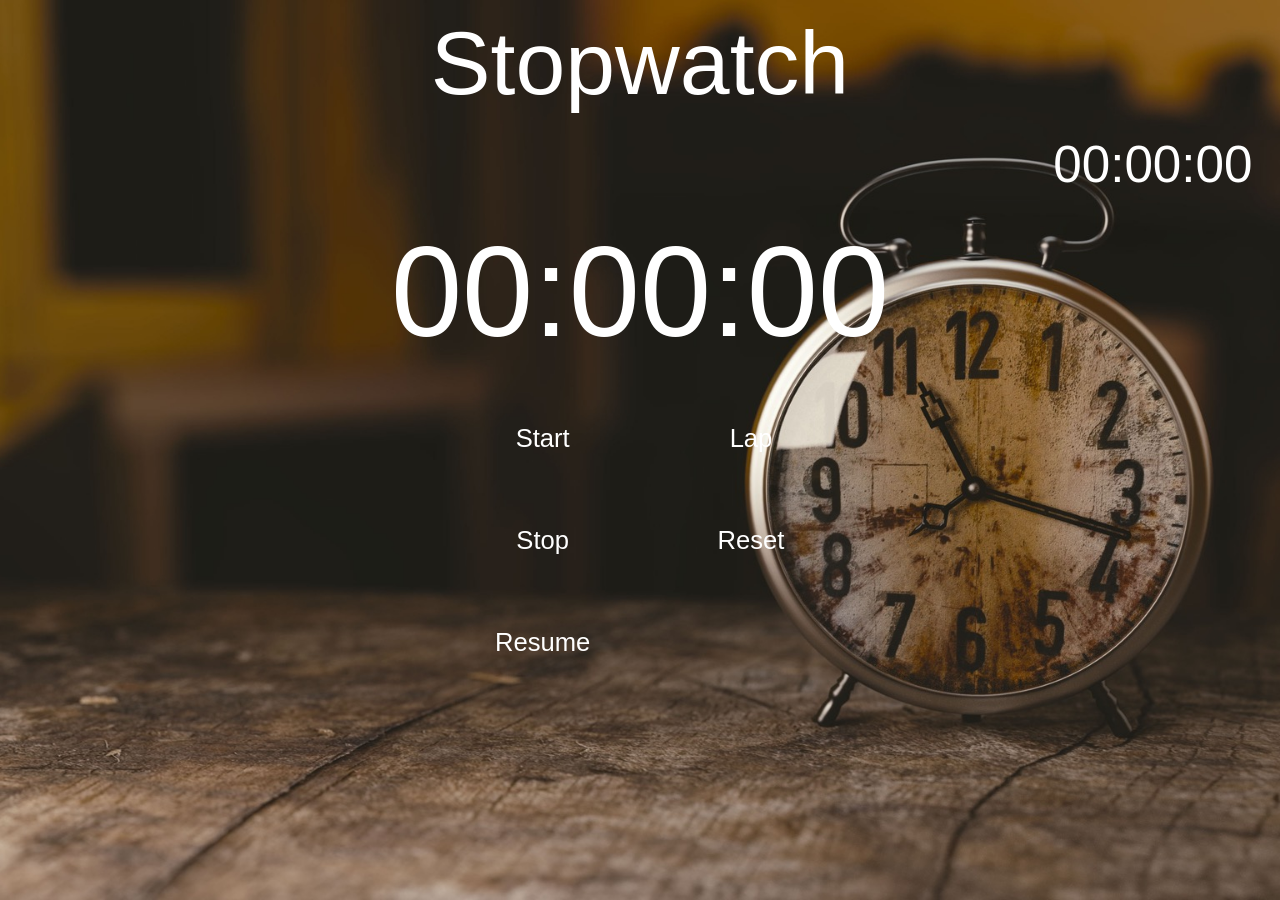
==== stopwatch.html @ 38497121 "Add initial html, css" ====
<!DOCTYPE html>
<html lang="en">
    <head>
    <meta charset="utf-8">
    <meta http-equiv="X-UA-Compatible" content="IE=edge">
    <meta name="viewport" content="width=device-width, initial-scale=1">
    <!-- The above 3 meta tags *must* come first in the head; any other head content must come *after* these tags -->
    <title>Stopwatch</title>

    <!-- Latest compiled and minified CSS -->
    <link rel="stylesheet" href="https://maxcdn.bootstrapcdn.com/bootstrap/3.3.7/css/bootstrap.min.css" integrity="sha384-BVYiiSIFeK1dGmJRAkycuHAHRg32OmUcww7on3RYdg4Va+PmSTsz/K68vbdEjh4u" crossorigin="anonymous">
        
    <link rel="stylesheet" href="stopwatch_style.css">
    <!-- HTML5 shim and Respond.js for IE8 support of HTML5 elements and media queries -->
    <!-- WARNING: Respond.js doesn't work if you view the page via file:// -->
    <!--[if lt IE 9]>
      <script src="https://oss.maxcdn.com/html5shiv/3.7.3/html5shiv.min.js"></script>
      <script src="https://oss.maxcdn.com/respond/1.4.2/respond.min.js"></script>
    <![endif]-->
    </head>
    <body>
        <div class="container-fluid">
            <!--Title-->
            <div id="header">Stopwatch</div>
            
            <!--Lap Time-->
            <div id="lap"><span id="lapminute">00</span>:<span id="lapsecond">00</span>:<span id="lapsplitsecond">00</span></div>

            <!--Timer-->
            <div id="timer"><span id="timerminute">00</span>:<span id="timersecond">00</span>:<span id="timersplitsecond">00</span></div>

            <!--Controls-->
            <div id="controlsContainer" class="row">
                <!--Left Button-->
                <div class="col-xs-2 col-xs-offset-4">
                    <div id="startButton" class="control">
                        Start
                    </div>
                    <div id="stopButton" class="control">
                        Stop
                    </div>
                    <div id="resumeButton" class="control">
                        Resume
                    </div>
                </div>
                <!--Right Button-->
                <div class="col-xs-2">
                    <div id="lapButton" class="control">
                        Lap
                    </div>
                    <div id="resetButton" class="control">
                        Reset
                    </div>
                </div>
            </div>
            <!--Laps-->
            <div id="laps">
            
            </div>
        </div>
        
    <!-- jQuery (necessary for Bootstrap's JavaScript plugins) -->
    <script src="https://ajax.googleapis.com/ajax/libs/jquery/1.12.4/jquery.min.js"></script>
    <!-- Include all compiled plugins (below), or include individual files as needed -->
    <!-- Latest compiled and minified JavaScript -->
    <script src="https://maxcdn.bootstrapcdn.com/bootstrap/3.3.7/js/bootstrap.min.js" integrity="sha384-Tc5IQib027qvyjSMfHjOMaLkfuWVxZxUPnCJA7l2mCWNIpG9mGCD8wGNIcPD7Txa" crossorigin="anonymous"></script>
        
    <script src="logic.js"></script>
    </body>
    
    
</html>
---- stopwatch_style.css ----
/*Mobile first*/
body{
    background: url(media/clock.jpeg) center center fixed;
    background-size: cover;
    color: #fff;
}

/*Title*/
#header{
    text-align: center;
    font-size: 7vw;
}

/*Lap time*/
#lap{
    text-align: right;
    font-size: 4vw;
    padding-right: 1%;
}

/*Main Time*/
#timer{
	text-align: center;
    font-size: 10vw
}

/*Buttons*/
#controlsContainer{
	margin: 0px auto 100px auto;
}

.control{
    height: 8vw;
    width: 15vw;
    text-align: center;
    padding: 20% 0;
    font-size: 2vw;
    cursor: pointer;
}

.control:active{
	background-color: rgba(51, 51, 51, 0.7);
    color: #A08067;
}

/*Laps*/
#laps{
    max-height: 200px;
    overflow-y: scroll;
}
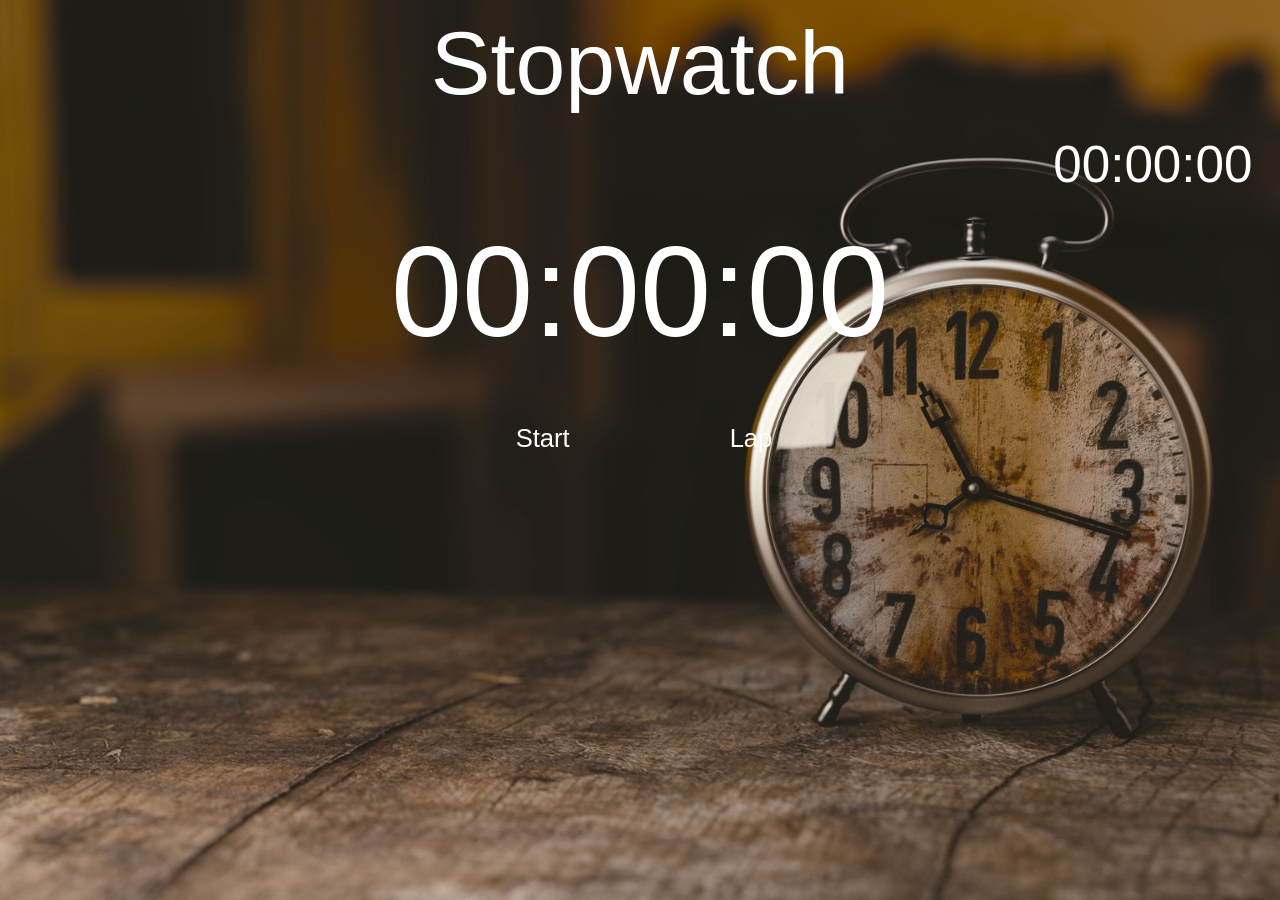
==== commit 46c3fc51: "Add button fuctionality and number formatting Add stopButton functionallity and format() to append 0" ====
--- a/stopwatch.html
+++ b/stopwatch.html
@@ -24,10 +24,10 @@
             <div id="header">Stopwatch</div>
             
             <!--Lap Time-->
-            <div id="lap"><span id="lapminute">00</span>:<span id="lapsecond">00</span>:<span id="lapsplitsecond">00</span></div>
+            <div id="lap"><span id="lapminute">00</span>:<span id="lapsecond">00</span>:<span id="lapcentisecond">00</span></div>
 
             <!--Timer-->
-            <div id="timer"><span id="timerminute">00</span>:<span id="timersecond">00</span>:<span id="timersplitsecond">00</span></div>
+            <div id="timer"><span id="timeminute">00</span>:<span id="timesecond">00</span>:<span id="timecentisecond">00</span></div>
 
             <!--Controls-->
             <div id="controlsContainer" class="row">
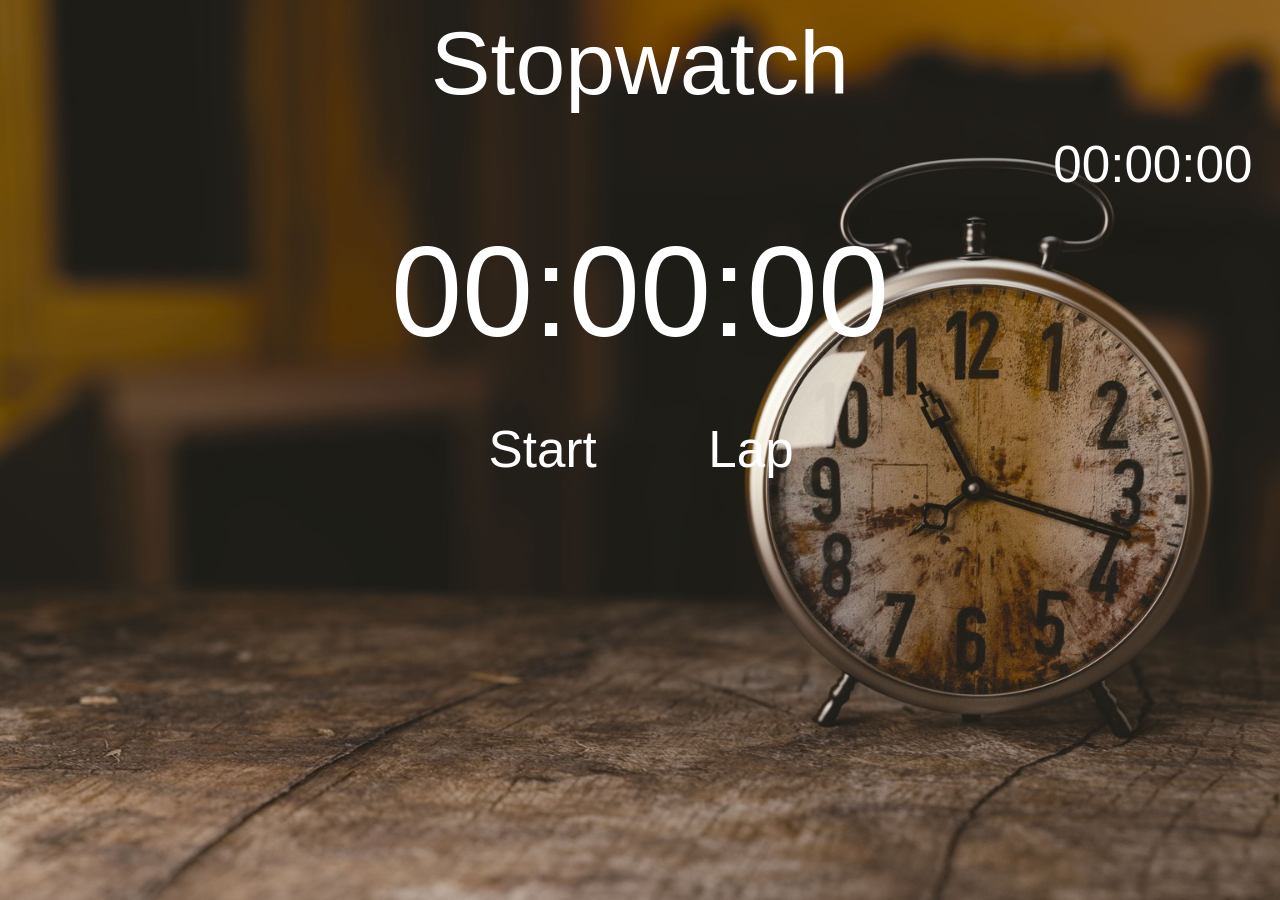
==== commit e7ef1aad: "responsive layout changes +change grid layout of buttons on small devices. +increased font size rela" ====
--- a/stopwatch.html
+++ b/stopwatch.html
@@ -32,7 +32,7 @@
             <!--Controls-->
             <div id="controlsContainer" class="row">
                 <!--Left Button-->
-                <div class="col-xs-2 col-xs-offset-4">
+                <div class="col-xs-5 col-xs-offset-2 col-sm-2 col-sm-offset-4">
                     <div id="startButton" class="control">
                         Start
                     </div>
@@ -44,7 +44,7 @@
                     </div>
                 </div>
                 <!--Right Button-->
-                <div class="col-xs-2">
+                <div class="col-xs-5 col-sm-2">
                     <div id="lapButton" class="control">
                         Lap
                     </div>
--- a/stopwatch_style.css
+++ b/stopwatch_style.css
@@ -2,49 +2,90 @@
 body{
     background: url(media/clock.jpeg) center center fixed;
     background-size: cover;
+    -webkit-background-size: cover;
+    -moz-background-size: cover;
+    -o-background-size: cover;
     color: #fff;
 }
 
 /*Title*/
 #header{
     text-align: center;
-    font-size: 7vw;
+/*    font-size: 5em;*/
+   font-size: 7vw
 }
 
 /*Lap time*/
 #lap{
     text-align: right;
     font-size: 4vw;
+/*    font-size: 3em;*/
     padding-right: 1%;
 }
 
 /*Main Time*/
 #timer{
 	text-align: center;
-    font-size: 10vw
+    font-size: 10vw;
+/*    font-size: 8em;*/
 }
 
 /*Buttons*/
 #controlsContainer{
-	margin: 0px auto 100px auto;
+	margin: 0px auto 6vh auto;
 }
 
 .control{
     height: 8vw;
     width: 15vw;
     text-align: center;
-    padding: 20% 0;
-    font-size: 2vw;
+    padding: 16% 0;
+    font-size: 4vw;
+/*    font-size: 2em;*/
     cursor: pointer;
 }
 
 .control:active{
-	background-color: rgba(51, 51, 51, 0.7);
     color: #A08067;
 }
 
 /*Laps*/
 #laps{
-    max-height: 200px;
+    max-height: 19vh;
     overflow-y: scroll;
+}
+
+.lap{
+    height: 1vw;
+    border-bottom: 0.2vw solid white;
+    margin: 12px;
+    font-size: 2vh;
+    padding-bottom: 4vh;
+}
+
+.laptitle{
+    float: left;
+}
+
+.laptime{
+    float: right;
+}
+
+@media(max-width:767px){
+    
+    #lap{
+        font-size: 5vw;
+    }
+    
+    #controlsContainer {
+        margin: 1.5vh auto 10vh auto;
+    }
+    
+    .control{
+        font-size: 8vw;
+    }
+    
+    #laps {
+        max-height: 50vh;
+    }
 }
